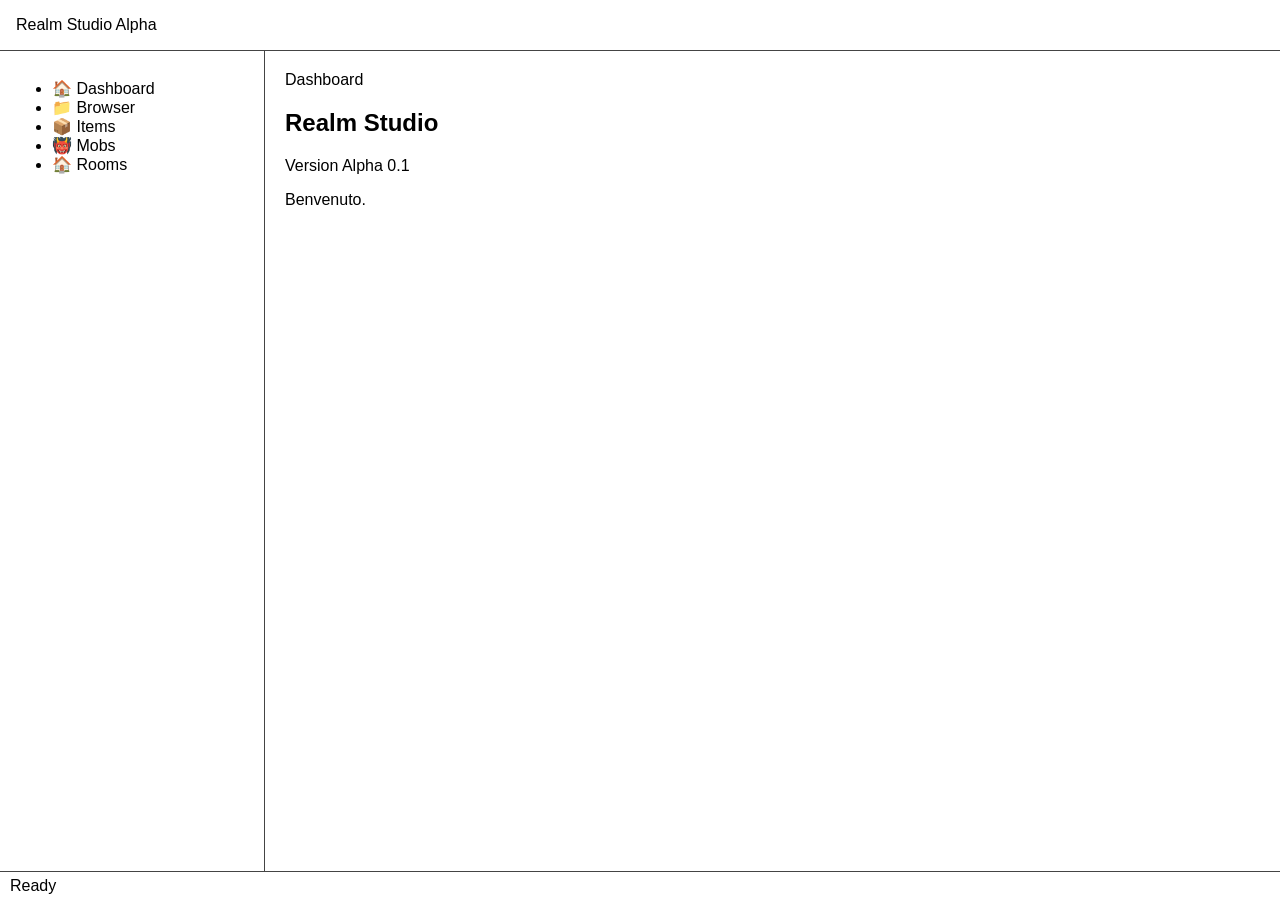
==== Realm_Engine/studio/index.html @ efa9a383 "Initialize Realm Studio framework and layout" ====
<!DOCTYPE html>
<html lang="it">
<head>
    <meta charset="UTF-8">
    <title>Realm Studio</title>

    <link rel="stylesheet" href="styles/studio.css">
</head>
<body>

    <div id="app"></div>

    <script type="module" src="./app/app.js"></script>

</body>
</html>
---- Realm_Engine/studio/styles/studio.css ----
html,
body {
    margin: 0;
    height: 100%;
    font-family: Segoe UI,sans-serif;
}

#app {
    height: 100vh;
}

.layout {
    display: flex;
    flex-direction: column;
    height: 100%;
}

.toolbar {
    height: 50px;
    display: flex;
    align-items: center;
    padding: 0 16px;
    border-bottom: 1px solid #444;
}

.layout-body {
    display: flex;
    flex: 1;
}

.sidebar {
    width: 240px;
    border-right: 1px solid #444;
    padding: 12px;
}

.workspace {
    flex: 1;
    padding: 20px;
}

.statusbar {
    height: 28px;
    border-top: 1px solid #444;
    display: flex;
    align-items: center;
    padding: 0 10px;
}
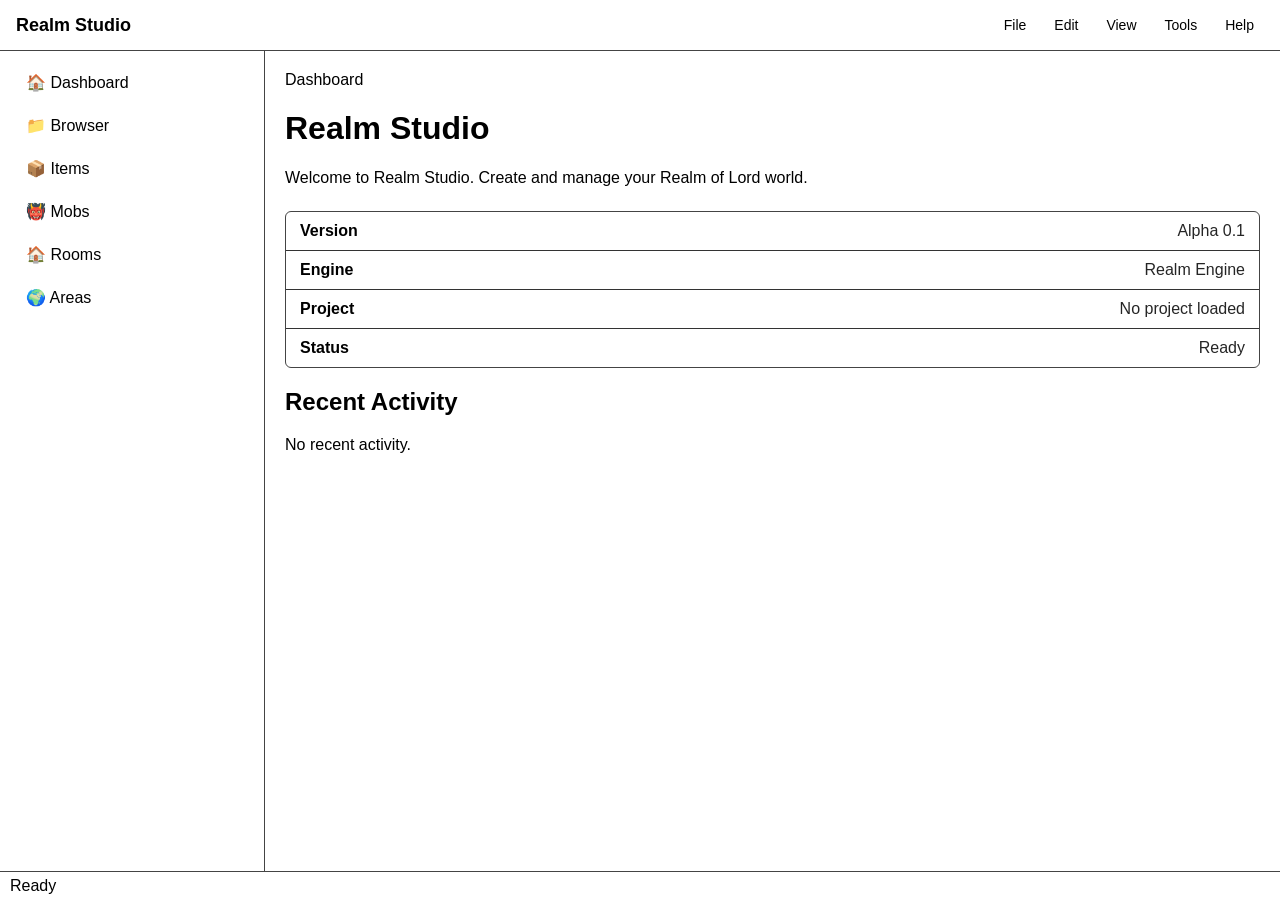
==== commit 3b96edfb: "feat(studio): complete application shell" ====
--- a/Realm_Engine/studio/index.html
+++ b/Realm_Engine/studio/index.html
@@ -5,6 +5,7 @@
     <title>Realm Studio</title>
 
     <link rel="stylesheet" href="styles/studio.css">
+    <link rel="icon" href="assets/favicon.ico">
 </head>
 <body>
 
--- a/Realm_Engine/studio/styles/studio.css
+++ b/Realm_Engine/studio/styles/studio.css
@@ -46,3 +46,87 @@
     align-items: center;
     padding: 0 10px;
 }
+
+.sidebar-menu {
+    list-style: none;
+    padding: 0;
+    margin: 0;
+}
+
+.sidebar-item {
+    padding: 10px 14px;
+    cursor: pointer;
+    user-select: none;
+    border-radius: 6px;
+    margin-bottom: 4px;
+}
+
+    .sidebar-item:hover {
+        background: #333;
+    }
+
+    .sidebar-item.active {
+        background: #0d6efd;
+        color: white;
+    }
+
+
+.dashboard-section {
+    margin-top: 24px;
+    border: 1px solid #444;
+    border-radius: 6px;
+    overflow: hidden;
+}
+
+.dashboard-row {
+    display: flex;
+    justify-content: space-between;
+    padding: 10px 14px;
+    border-bottom: 1px solid #333;
+}
+
+    .dashboard-row:last-child {
+        border-bottom: none;
+    }
+
+.dashboard-label {
+    font-weight: 600;
+}
+
+.dashboard-value {
+    opacity: .85;
+}
+
+
+.toolbar {
+    height: 50px;
+    display: flex;
+    align-items: center;
+    justify-content: space-between;
+    padding: 0 16px;
+    border-bottom: 1px solid #444;
+}
+
+.toolbar-title {
+    font-size: 18px;
+    font-weight: 600;
+}
+
+.toolbar-menu {
+    display: flex;
+    gap: 8px;
+}
+
+.toolbar-button {
+    background: transparent;
+    border: none;
+    color: inherit;
+    cursor: pointer;
+    padding: 6px 10px;
+    border-radius: 4px;
+    font-size: 14px;
+}
+
+    .toolbar-button:hover {
+        background: #333;
+    }
